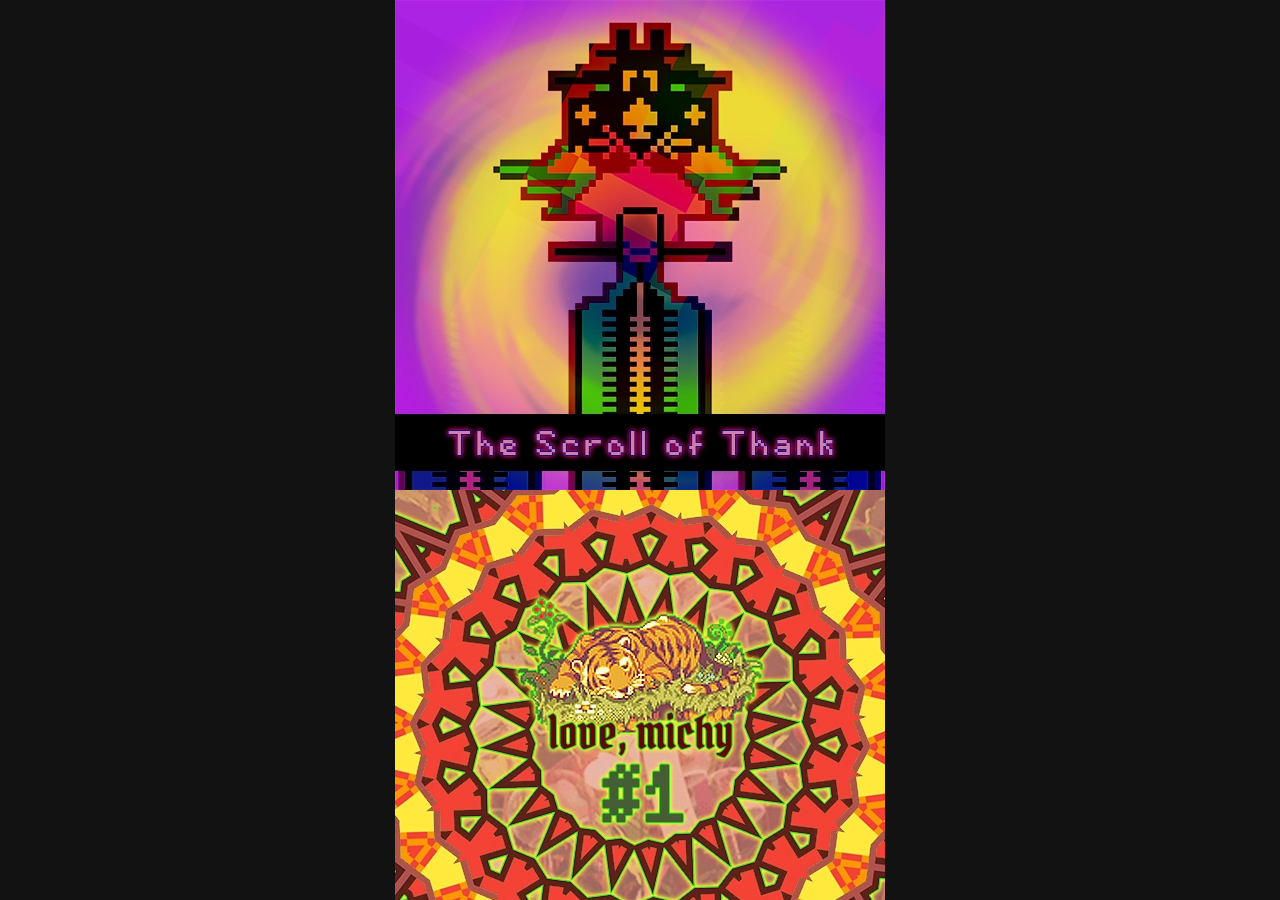
==== public/thescrollofthank/index.html @ 85c4f9d9 "the scroll of thank" ====
<!DOCTYPE html>
<html lang="en">
<head>
  <meta charset="UTF-8">
  <meta name="viewport" content="width=device-width, initial-scale=1.0">
  <title>The Scroll of Thank - the neocity of vmsh</title>
  <link rel="icon" type="image/png" href="favicon.png">
  <link rel="stylesheet" type="text/css" media="all" href="thescrollofthank.css">
  <script type="module" src="thescrollofthank.js"></script>
</head>
<body>
  <div class="gallery-container" id="galleryContainer">
    <div class="gallery-track" id="galleryTrack"></div>
  </div>
</body>
</html>
---- public/thescrollofthank/thescrollofthank.css ----
:root {
  --mouse-cursor: url("/assets/img/cursor.png"), auto;
  --mouse-pointer: url("/assets/img/pointer.png"), pointer;
}

* {
    box-sizing: border-box;
    margin: 0;
    padding: 0;
}

body {
    background-color: #121212;
    display: flex;
    justify-content: center;
    align-items: center;
    min-height: 100vh;
    overflow: hidden;
    cursor: var(--mouse-cursor);
}

.gallery-container {
    width: 490px;
    height: 100vh;
    overflow-y: auto;
    position: relative;
    scrollbar-width: none;
    -ms-overflow-style: none;
}

.gallery-container::-webkit-scrollbar {
    display: none;
}

.gallery-track {
    display: flex;
    flex-direction: column;
    gap: 0;
}

.gallery-track a {
    display: block;
    width: 100%;
    line-height: 0;
    text-decoration: none;
}

.gallery-track img {
    width: 100%;
    aspect-ratio: 1 / 1;
    object-fit: cover;
    display: block;
}

a {
  cursor: var(--mouse-pointer);
}
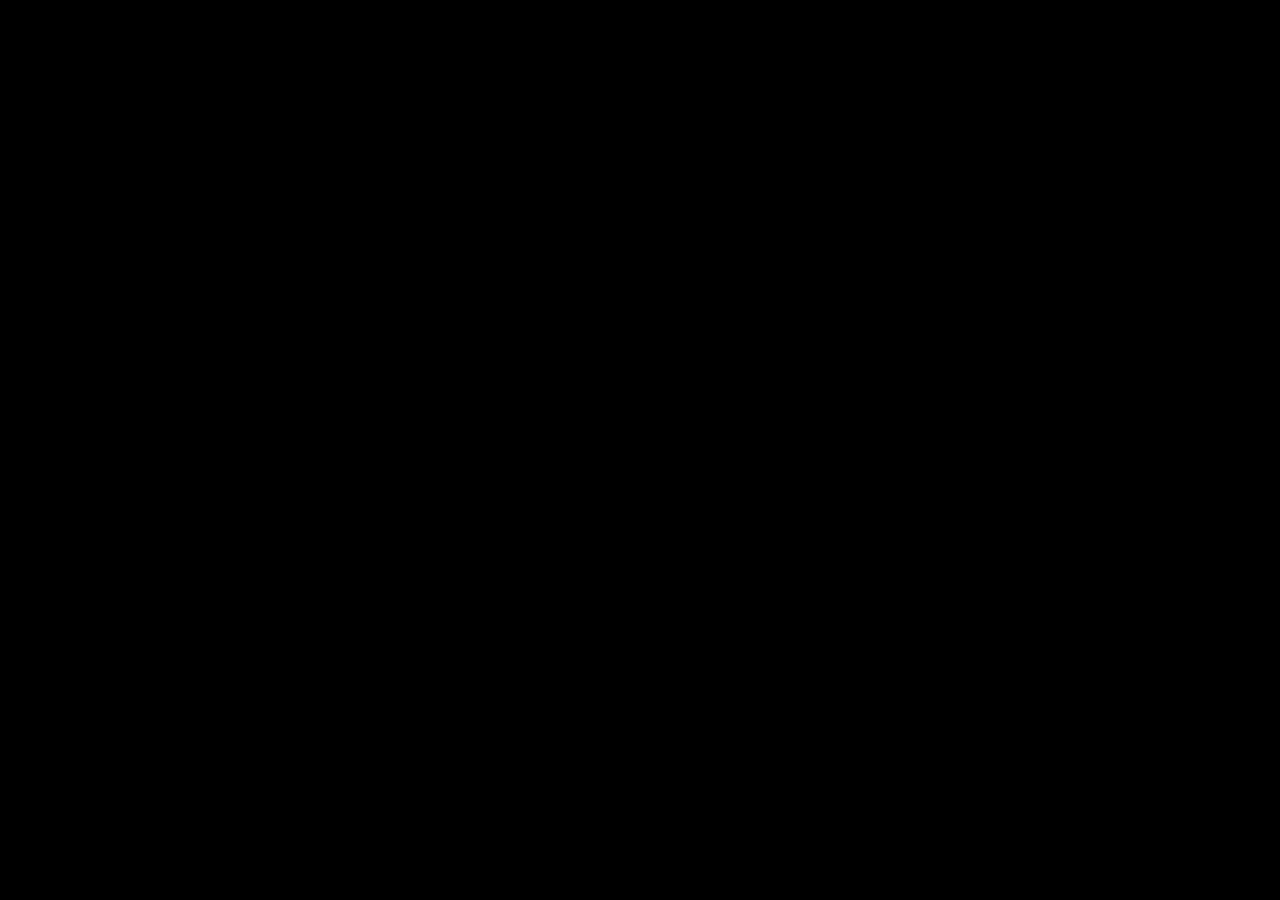
==== commit 21a39ca8: "the scroll of thank - update - will not use iframe" ====
--- a/public/thescrollofthank/index.html
+++ b/public/thescrollofthank/index.html
@@ -5,12 +5,15 @@
   <meta name="viewport" content="width=device-width, initial-scale=1.0">
   <title>The Scroll of Thank - the neocity of vmsh</title>
   <link rel="icon" type="image/png" href="favicon.png">
+  <link rel="stylesheet" type="text/css" media="all" href="style.css">
   <link rel="stylesheet" type="text/css" media="all" href="thescrollofthank.css">
   <script type="module" src="thescrollofthank.js"></script>
 </head>
 <body>
+<main>
   <div class="gallery-container" id="galleryContainer">
     <div class="gallery-track" id="galleryTrack"></div>
   </div>
+</main>
 </body>
 </html>
--- a/public/thescrollofthank/style.css
+++ b/public/thescrollofthank/style.css
@@ -0,0 +1,20 @@
+:root {
+    --mouse-cursor: url("/assets/img/cursor.png"), auto;
+    --mouse-pointer: url("/assets/img/pointer.png"), pointer;
+}
+
+* {
+    box-sizing: border-box;
+    margin: 0;
+    padding: 0;
+}
+
+body {
+    background-color: #000000;
+    display: flex;
+    justify-content: center;
+    align-items: center;
+    min-height: 100vh;
+    overflow: hidden;
+    cursor: var(--mouse-cursor);
+}
--- a/public/thescrollofthank/thescrollofthank.css
+++ b/public/thescrollofthank/thescrollofthank.css
@@ -1,29 +1,12 @@
-:root {
-  --mouse-cursor: url("/assets/img/cursor.png"), auto;
-  --mouse-pointer: url("/assets/img/pointer.png"), pointer;
-}
-
-* {
-    box-sizing: border-box;
-    margin: 0;
-    padding: 0;
-}
-
-body {
-    background-color: #121212;
-    display: flex;
-    justify-content: center;
-    align-items: center;
-    min-height: 100vh;
-    overflow: hidden;
-    cursor: var(--mouse-cursor);
-}
-
 .gallery-container {
-    width: 490px;
+    width: 100%;
     height: 100vh;
     overflow-y: auto;
     position: relative;
+    contain: content;
+    scroll-behavior: auto !important;
+    touch-action: pan-y;
+    -webkit-overflow-scrolling: touch;
     scrollbar-width: none;
     -ms-overflow-style: none;
 }
@@ -36,6 +19,7 @@
     display: flex;
     flex-direction: column;
     gap: 0;
+    will-change: transform;
 }
 
 .gallery-track a {
@@ -53,5 +37,5 @@
 }
 
 a {
-  cursor: var(--mouse-pointer);
+    cursor: var(--mouse-pointer);
 }
